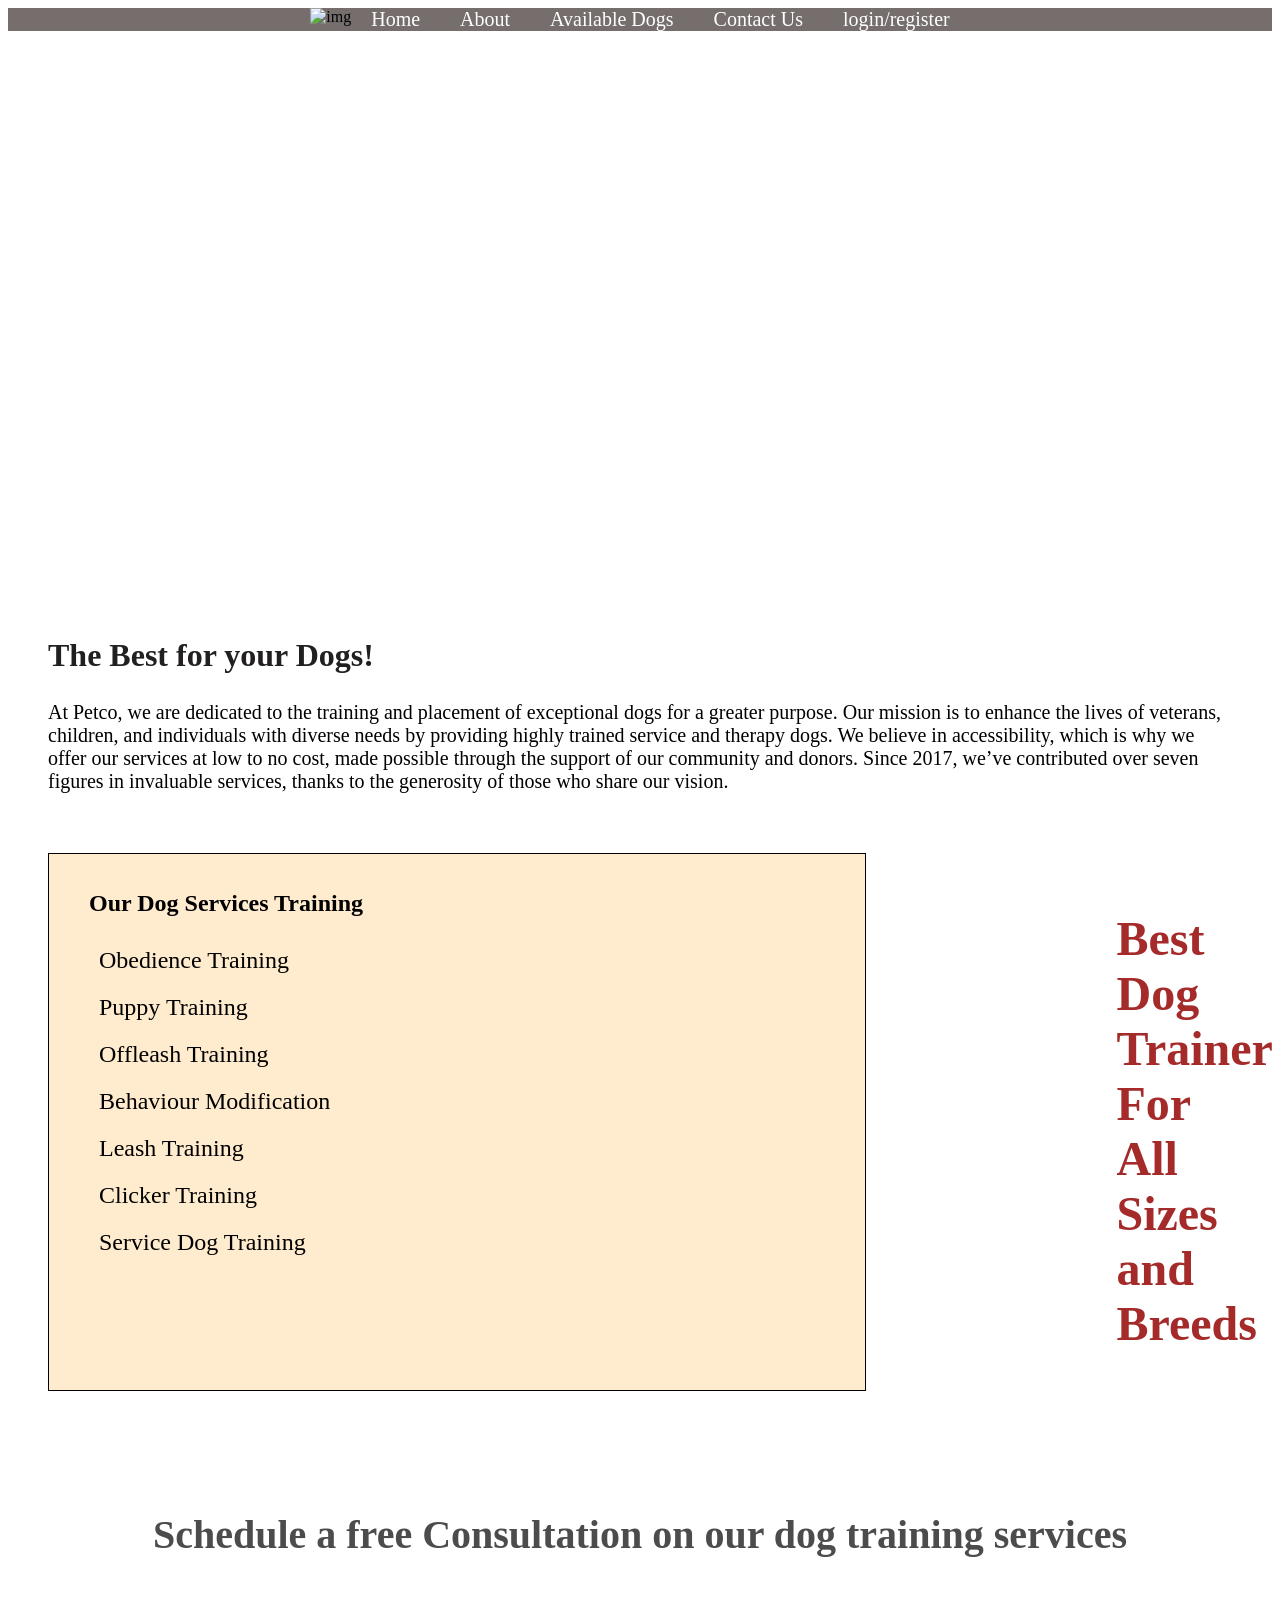
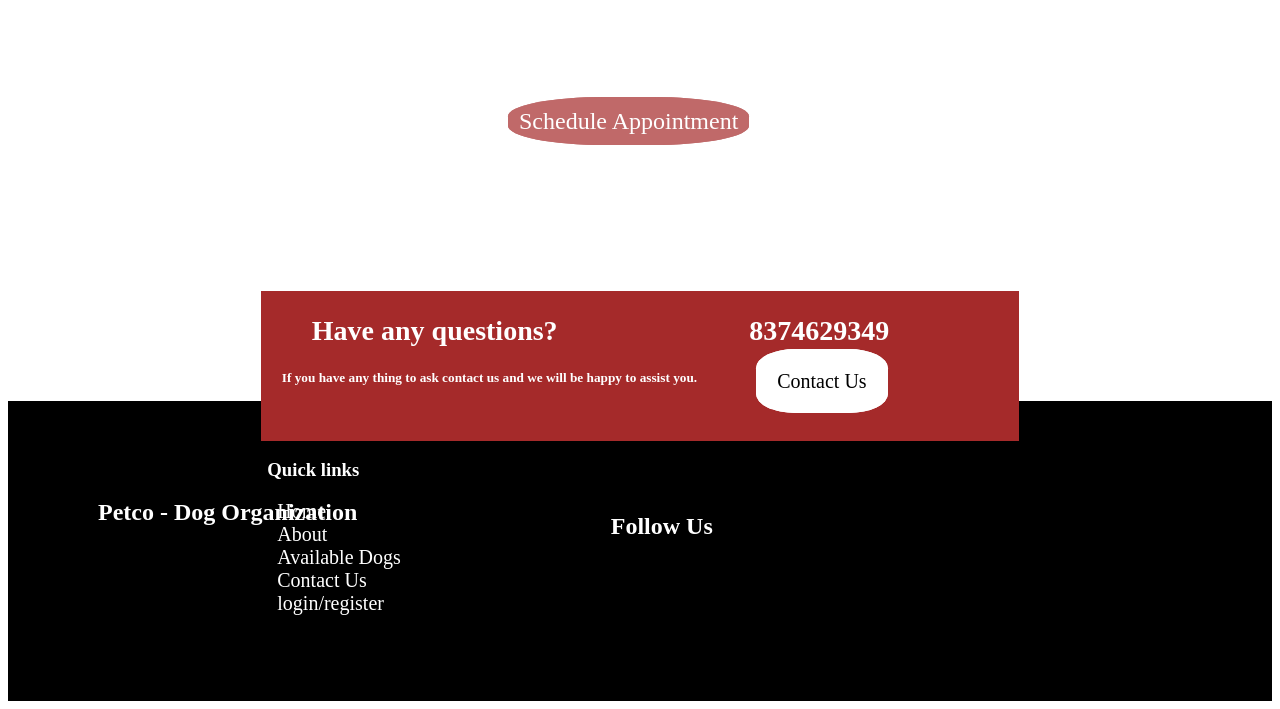
==== index.html @ 8c5b2b40 "Add files via upload" ====
<!DOCTYPE html>
<html lang="en">
<head>
    <meta charset="UTF-8">
    <meta name="viewport" content="width=device-width, initial-scale=1.0">
    <title>Petco</title>
    <link rel="stylesheet" href="main.css">
    <script src="https://kit.fontawesome.com/15caf1c36b.js" crossorigin="anonymous"></script>
</head>
<body>
    <img id="logo2" width="80px" src="media/images/dog_logo-removebg-preview.png" alt="img">
    <input type="checkbox" id="check1" hidden>
    <label id="label1" for="check1"><i class="fa fa-bars"></i></label>
    <ul class="nav">
        <li ><img id="logo" src="media/images/dog_logo-removebg-preview.png" alt="img"></li>
        <li><a href="#">Home</a></li>
        <li><a href="about.html">About</a></li>
        <li><a href="availabledogs.html">Available Dogs</a></li>
        <li><a href="Contactform.html">Contact Us</a></li>
        <li><a href="login.html">login/register</a></li>
    </ul>
    <div class="main1">
       <h4>UNIQUE AND ORIGINAL</h4>
       <p>Find something Extraordinary for your animal friend</p>
       
    </div>
    <article class="hero">
        <div id="i1">
        <img id ="kutta" src="https://lovemydog.com/wp-content/uploads/2023/07/dog-P228UWM-527x440.jpg" alt="">
        </div>
        <div id="i2">
            <h2>The Best for your Dogs!</h2>
            <p>At Petco, we are dedicated to the training and placement of exceptional dogs for a greater purpose. Our mission is to enhance the lives of veterans, children, and individuals with diverse needs by providing highly trained service and therapy dogs. We believe in accessibility, which is why we offer our services at low to no cost, made possible through the support of our community and donors. Since 2017, we’ve contributed over seven figures in invaluable services, thanks to the generosity of those who share our vision. </p>
        </div>

    </article>
    <article class="dt">
        <div class="d1">
            <ul>
                <h2>Our Dog Services Training</h2>
                <li>Obedience Training</li>
                <li>Puppy Training</li>
                <li>Offleash Training</li>
                <li>Behaviour Modification</li>
                <li>Leash Training</li>
                <li>Clicker Training</li>
                <li>Service Dog Training</li>
            </ul>
        </div>
        <div>
            <img src="media/images/dt.jpg" alt="">
            <h1>Best Dog Trainer For <br>All Sizes and Breeds</h1>
        </div>
    </article>
    <section class="ct">
        <div>Schedule a free Consultation on our dog training services</div>
        <a href="#">Schedule Appointment</a>
    </section>

    <article class="zt">
        <div>
            <h2>Have any questions?</h2>
            <h5>If you have any thing to ask contact us and we will be happy to assist you.</h5>
        </div>
        <div>
            <h2>8374629349</h2>
            <a href="Contactform.html">Contact Us</a>
        </div>
    </article>

    <article class="footer">
        <div>
            <img src="media/images/dog_logo-removebg-preview.png" alt="">
            <h2>Petco - Dog Organization</h2>
        </div>
        <div>
            <ul>
                <h3>Quick links</h3>
                <li><a href="#">Home</a></li>
                <li><a href="#">About</a></li>
                <li><a href="#">Available Dogs</a></li>
                <li><a href="#">Contact Us</a></li>
                <li><a href="#">login/register</a></li>
            </ul>
        </div>
        <div>
            <h4>Follow Us</h4><br>
            <i class="fa-brands fa-facebook"></i>
            <i class="fa-brands fa-instagram"></i>
            <i class="fa-brands fa-youtube"></i>

        </div>
    </article>
</body>
</html>
---- main.css ----
html{
    overflow-x: hidden;
}
@media(max-width: 431px) {
    html{
        overflow-x: hidden;
    }
    
}

#logo{
    width: 10%;
    
}

.nav{
    display: flex;
    justify-content: center;
    background-color: rgb(118, 109, 109);
    padding: 0%;
    margin: 0px;
    position: sticky;
    top: 0px;
     
}
.nav li{
    list-style-type: none;
    
}
.nav li a{
    text-decoration: none;
    color: white;
    margin-top: 10px;
    padding: 20px;
    font-size: 20px;

}

#logo2{
    display: none;
}
#label1{
    display: none;
    font-size: 50px;
    float: right;
    margin-top: -70px;
    margin-right: 20px;
}
/* ======================1064px============== */
@media(max-width:1050px){
    .nav{
        right: -300px;
        overflow-x: hidden !important;
        display: block;
        position: absolute;

    }
    #logo2{
        display: block;
    }
    #label1{
        display: block;
    }

    #logo{
        display: none;
    }

    #check1:checked~ .nav{
        right: -30px;
        top: 90px;
        z-index: 999999;
        padding: 20px;
        width: 100%;
        transition: right 2s;
    }
}
/* ==========for780px================ */
@media(max-width:781px){
    .nav{
        right: -400px;
        overflow-x: hidden !important;
        display: block;
        position: absolute;

    }
    #logo2{
        display: block;
    }
    #label1{
        display: block;
    }

    #logo{
        display: none;
    }

    #check1:checked~ .nav{
        right: -30px;
        top: 90px;
        z-index: 999999;
        padding: 20px;
        width: 100%;
        transition: right 2s;
    }
}

/* ==================media navbar================= */

@media(max-width:431px){
    .nav{
        right: -300px;
        overflow-x: hidden !important;
        display: block;
        position: absolute;

    }
    #logo2{
        display: block;
    }
    #label1{
        display: block;
    }

    #logo{
        display: none;
    }

    #check1:checked~ .nav{
        right: -30px;
        top: 90px;
        z-index: 999999;
        padding: 20px;
        width: 100%;
        transition: right 2s;
    }
}



/* ================================================================ */
.main1{
    background-image: url(media/images/dog1.jpg);
    height: 500px;
    width: 100%;
    background-size: cover;
    margin-top: 0px;
}
.main1 h4{
    color: white;
    font-size: 30px;
    position: relative;
    top: 100px;
    left: 30px;
}
.main1 p{
    color: white;
    font-size: 26px;
    position: relative;
    top: 90px;
    left: 30px;
}

@media(max-width:1065px){
    .main1{
     margin-top: 0px;
        height: 450px;
        width: 100%;
        
    }

    .main1 p{
    
        font-size: 20px;
      
    }
}
@media(max-width:431px){
    .main1{
     
        height: 250px;
        width: 100%;
        margin-top: 0px;
        
    }

    .main1 p{
    
        font-size: 16px;
      
    }
}
/* ==========780px============ */
@media(max-width:781px){
    .main1{
     margin-top: 0px;
        height: 450px;
        width: 100%;
        
    }

    .main1 p{
    
        font-size: 20px;
      
    }
}

/* ============================================================= */
.hero{
    display: flex;
    padding: 40px;
}

.hero h2{
    color: rgb(33, 31, 31);
    font-size: 32px;
}
.hero img{
    width: 550px;
    margin-left: auto;
}


.hero div p{
    font-size: 20px;
}


@media(max-width:431px){
    .hero{
        display: block;
        padding: 0px;

    }
    
    #i1{
        align-items: center;
        justify-content: center;
        /* background-color: aquamarine; */
    }
    #kutta {
        width: 70%;
        height: auto;
        margin: 5;

    }
}
/* ============780px===================== */
@media(max-width:781px){
    .hero{
        display: block;
        padding: 20px;
    }
    .hero img{
        margin-left: 20%;
        width: 400px;
    }
}


/* =========================================================================== */
.dt div ul li{
    list-style-type: none;
    font-size: 24px;
    padding: 10px;
}
.dt div ul li:hover{
    background-color: lightgray;
    width: 240px;
    padding: auto;
}
.dt{
    display: flex;
    justify-content: center;
}
.d1{
    display: grid;
    grid-template-columns: auto;
    width: 200%;
    border: 1px solid black;
    margin-left: 40px;
    background-color: blanchedalmond;
    /* box-shadow: 1px 1px 1px black; */
}
.dt div img{
    width: 50%;
    height:auto;
    margin-left: 250px;
}
.dt div h1{
    margin-left: 250px;
    color: brown;
    font-size: 48px;
}


@media(max-width:431px){
    .dt{
        display: block;
        justify-content: center;
    }

    .dt div img{
        width: 90%;
        height:auto;
        margin-top: 10px;
        margin-left: 10px;
    }
    .dt div h1{
        margin-left: 10px;
        color: brown;
        font-size: 48px;
    }
    .d1{
       
        width: 80%;
        border: 1px solid black;
        margin-left: 40px;
        background-color: blanchedalmond;
        /* box-shadow: 1px 1px 1px black; */
    }
}
/* ==========780px================ */
@media(max-width:781px){
    .dt{
        display: block;
        justify-content: center;
    }

    .dt div img{
        width: 80%;
        height:auto;
        margin-top: 10px;
        margin-left: 60px;
    }
    .dt div h1{
        margin-left: 90px;
        color: brown;
        font-size: 44px;
    }
    .d1{
       
        width: 60%;
        border: 1px solid black;
        margin-left: 20%;
        background-color: blanchedalmond;
        /* box-shadow: 1px 1px 1px black; */
    }
}

/* ================================================================================== */
.ct{
    margin-top: 20px;
    background-image: url(media/images/dog3.jpg);
    background-size: cover;
    height: 500px;
    width: 100%;
    opacity: 70%;
    margin-bottom: -20px;
}
.ct div{
    text-align: center;
    opacity: 100%;
    font-size: 40px;
    font-weight: 600;
    position: relative;
    top: 100px;
    color: black;
}
.ct a{
    text-decoration: none;
    color: white;
    font-size: 24px;
    width: 20px;
    height: 40px;
    border: 1px solid brown;
    border-radius: 40%;
    padding: 10px;
    position: relative;
    top: 250px;
    left: 500px;
    background-color: brown;
}
.ct a:hover{
    background-color: black;
}

/* ================780px==================== */

@media(max-width:781px){
    .ct a{
    text-decoration: none;
    color: white;
    font-size: 32px;
    width: 20px;
    height: 40px;
    border: 1px solid brown;
    border-radius: 40%;
    padding: 10px;
    position: relative;
    top: 250px;
    left: 280px;
    background-color: brown;
    }
    .ct a:hover{
        background-color: black;
    }
    .ct{
        margin-top: 20px;
        background-image: url(media/images/dog3.jpg);
        width: auto;
        /* background-size: cover; */
        /* height: 500px; */
        /* width: 100%; */
        opacity: 70%;
        margin-bottom: -20px;  
    }
    .ct div{
        text-align: center;
        opacity: 100%;
        font-size: 34px;
        font-weight: 600;
        position: relative;
        top: 100px;
        color: black;
    }
}
@media(max-width:431px){
    .ct a{
    text-decoration: none;
    color: white;
    font-size: 24px;
    width: 20px;
    height: 40px;
    border: 1px solid brown;
    border-radius: 40%;
    padding: 10px;
    position: relative;
    top: 250px;
    left: 80px;
    background-color: brown;
    }
    .ct a:hover{
        background-color: black;
    }
    .ct{
        margin-top: 20px;
        background-image: url(media/images/dog3.jpg);
        background-size: cover;
        /* height: 500px; */
        /* width: 100%; */
        opacity: 70%;
        margin-bottom: -20px;  
    }
}
/* ============================ */
.zt{
    display: flex;
    /* align-items: center; */
    width: 60%;
    height: 150px;
    background-color: brown;
    z-index: 1;
    position: relative;
    left: 20%;
    margin-bottom: 0px;
    padding-bottom: 0px;
}
.zt div{
    padding: 1px;
}
.zt h2{
    color: white;
    font-size: 28px;
    margin-left: 50px;
}
.zt h5{
    color: white;
    margin-left: 20px;
    padding: 0%;
    /* display: none; */
}
.zt a{
    text-decoration: none;
    color: black;
    margin-left: 30%;
    margin-top:70%;
    font-size: 20px;
    border: 1px solid white;
    background-color: white;
    border-radius: 30%;
    padding: 20px;
}
.zt a:hover{
    background-color: aqua;
    color: white;
}

@media(max-width: 781px) {
    .zt{
      /* display: flex; */
    /* align-items: center; */
    /* width: 80%;
    height: 100px; */
    padding-top: 10px;
    background-color: brown;
    z-index: 1;
   
    }   
    .zt h2{
        color: white;
        font-size: 20px;
        margin-left: 20px;
        padding: 10px;
    }
    .zt h5{
        margin-left: 10px;
        padding: 10px;
    }
    .zt a{
        text-decoration: none;
        color: black;
        margin-left: -1%;
        margin-top: 80%;
        font-size: 16px;
        border: 1px solid white;
        background-color: white;
        border-radius: 30%;
        padding: 10px;
    }
    .zt a:hover{
        background-color: aqua;
        color: white;
    }
    
}
@media(max-width: 431px) {
    .zt{
      /* display: flex; */
    /* align-items: center; */
    /* width: 80%;
    height: 100px; */
    padding-top: 10px;
    background-color: brown;
    z-index: 1;
    width: 80%;
    position: relative;
    left: 10%;
   
    }
    .zt h2{
        color: white;
        font-size: 20px;
        margin-left: 20px;
        
    }
    .zt h5{
        /* color: white;
        margin-left: 20px; */
        display: none;
    }
    .zt a{
        text-decoration: none;
        color: black;
        margin-left: -30%;
        margin-top: 100%;
        font-size: 16px;
        border: 1px solid white;
        background-color: white;
        border-radius: 30%;
        padding: 10px;
    }
    .zt a:hover{
        background-color: aqua;
        color: white;
    }
    
}
/* ====================================================== */
.footer{
    margin-top: -40px;
    background-color: black;
    display: flex;
    height: 300px;
    /* z-index: 99909; */
}
.footer img{
    width: 30%;
    position: relative;
    top: 80px;
    left: 100px;
}
.footer h2{
    color: white;
    position: relative;
    top: 60px;
    left:90px ;
}
.footer ul{
    position: relative;
    left: -40px;
    top: 40px;
}
.footer ul li{
    list-style-type: none;
    position: relative;
    left: -30px;
    
}
.footer div ul h3{
    color: white;
}
.footer ul li a{
    text-decoration: none;
    color: white;
    font-size: 20px;
    padding: 20px;
    margin: 20px;
}
.footer div h4{
    font-size: 24px;
    color: white;
    position: relative;
    top: 80px;
    left: 100px;
}
.footer div i{
    color: white;
    /* width: 30%; */
    padding: 10px;
    position: relative;
    left: 90px;
    top: 50px;
}
@media(max-width:781px){
    .footer{
        /* margin-top: -40px; */
    background-color: black;
    padding-top: 20px;
    display: block;
   
    height: 800px; 
    }
    .footer h2{
        color: white;
        position: relative;
        top: -100px;
        left: 360px ;
    }
    .footer ul{
        position: relative;
        left: -40px;
        top: 40px;
    }
    .footer ul li{
        list-style-type: none;
        /* position: relative;
        left: -30px; */
        
    }
    .footer div ul h3{
        color: white;
        margin-left: -40%;
    }
    .footer ul li a{
        text-decoration: none;
        color: white;
        font-size: 16px;
        padding: 1px;
        margin: 1px;
    }
    footer div h4{
       display: none;
    }
    .footer div i{
       display: none;
    }
}
@media(max-width:431px){
    /* html{
        overflow-x: hidden;
    } */
    .footer{
        /* margin-top: -40px; */
    background-color: black;
    padding-top: 20px;
    display: block;
    height: 600px; 
    }
    .footer h2{
        color: white;
        position: relative;
        top: 60px;
        left:40px ;
    }
    
    .footer ul{ 
        display: none;
        /* position: relative;
        left: -40px;
        top: 40px; */
     }
    
    .footer div ul h3{
        color: white;
        margin-left: -40%;
        display: none;
    }
    .footer ul li a{
        text-decoration: none;
        color: white;
        font-size: 16px;
        padding: 1px;
        margin: 1px;
    }
    .footer div h4{
       display: none;
       
    }
    .footer div i{
       display: none;
    }
}

/* ========================================= */

/* =========ABOUT PAGE CSS========== */


.main2{
    background-image: url(media/images/dog_about.jpg);
    height: 400px;
    width: 100%;
    background-size: cover;
}
.main2 h2{
    color: white;
    font-size: 48px;
    position: relative;
    top: 60px;
    left: 60px;
}
.main2 h4{
    font-size: 20px;
    color: white;
    position: relative;
    left: 70px;
    top: 130px;
}
.mid h1{
    font-weight: 900;
    font-size: 48px;
}
.mid p{
    font-size: 24px;
}
.mid div{
    padding: 40px;
}
.icon{
    position: absolute;
    top: 60%;
    left: 60%;
}
.dogs h1{
    font-size: 48px;
    font-weight: 900;
}
.grid3 div {
    display: grid;
    grid-template-columns: auto auto auto;
}
.grid3 div img:hover{
    width: 65%;
}
.grid3 div img{
   width: 60%;
   padding: 10px;
   margin-left: 20%;
   margin-right: 20%;
   border: 1px solid saddlebrown;
   background-color: bisque;
}
.grid3 div{
    border: 0.5px solid beige;
    /* margin: 20px; */
    justify-content: center;
    /* width: 40%; */
}
#i5{
    height: 60%;
    margin-top: 20px;
}
#i6{
    margin-top: 15px;
}
#i4{
    height: 60%;
    margin-top: 20px;
}
#i8{
    height: 75%;
}
#i9{
    height: 70%;
}
#i11{
    height: 75%;
}


#n1{
    /* background-color: black; */
    font-size: 24px;
    position: absolute;
    left: 15%;
    top: 65%;
    margin-right: 0%;
}
#n2{
    /* background-color: black; */
    font-size: 24px;
    position: absolute;
    left: 49%;
    top: 65%;
    margin-right: 0%;
}
#n3{
    font-size: 24px;
    position: absolute;
    left: 81%;
    top: 61%;
}
#n4{
    font-size: 24px;
    position: absolute;
    left: 15%;
    top: 109%;
}
#n5{
    font-size: 24px;
    position: absolute;
    left: 47%;
    top: 109%;
}
#n6{
    font-size: 24px;
    position: absolute;
    left: 80%;
    top: 109%;
}
#n7{
    font-size: 24px;
    position: absolute;
    left: 12%;
    top: 158%;
}
#n8{
    font-size: 24px;
    position: absolute;
    left: 45%;
    top: 158%;
}
#n9{
    font-size: 24px;
    position: absolute;
    left: 82%;
    top: 158%;
}
#n10{
    font-size: 24px;
    position: absolute;
    left: 14%;
    top: 200%;
}
#n11{
    font-size: 24px;
    position: absolute;
    left: 46%;
    top: 200%;
}
#n12{
    font-size: 24px;
    position: absolute;
    left: 82%;
    top: 200%;
}
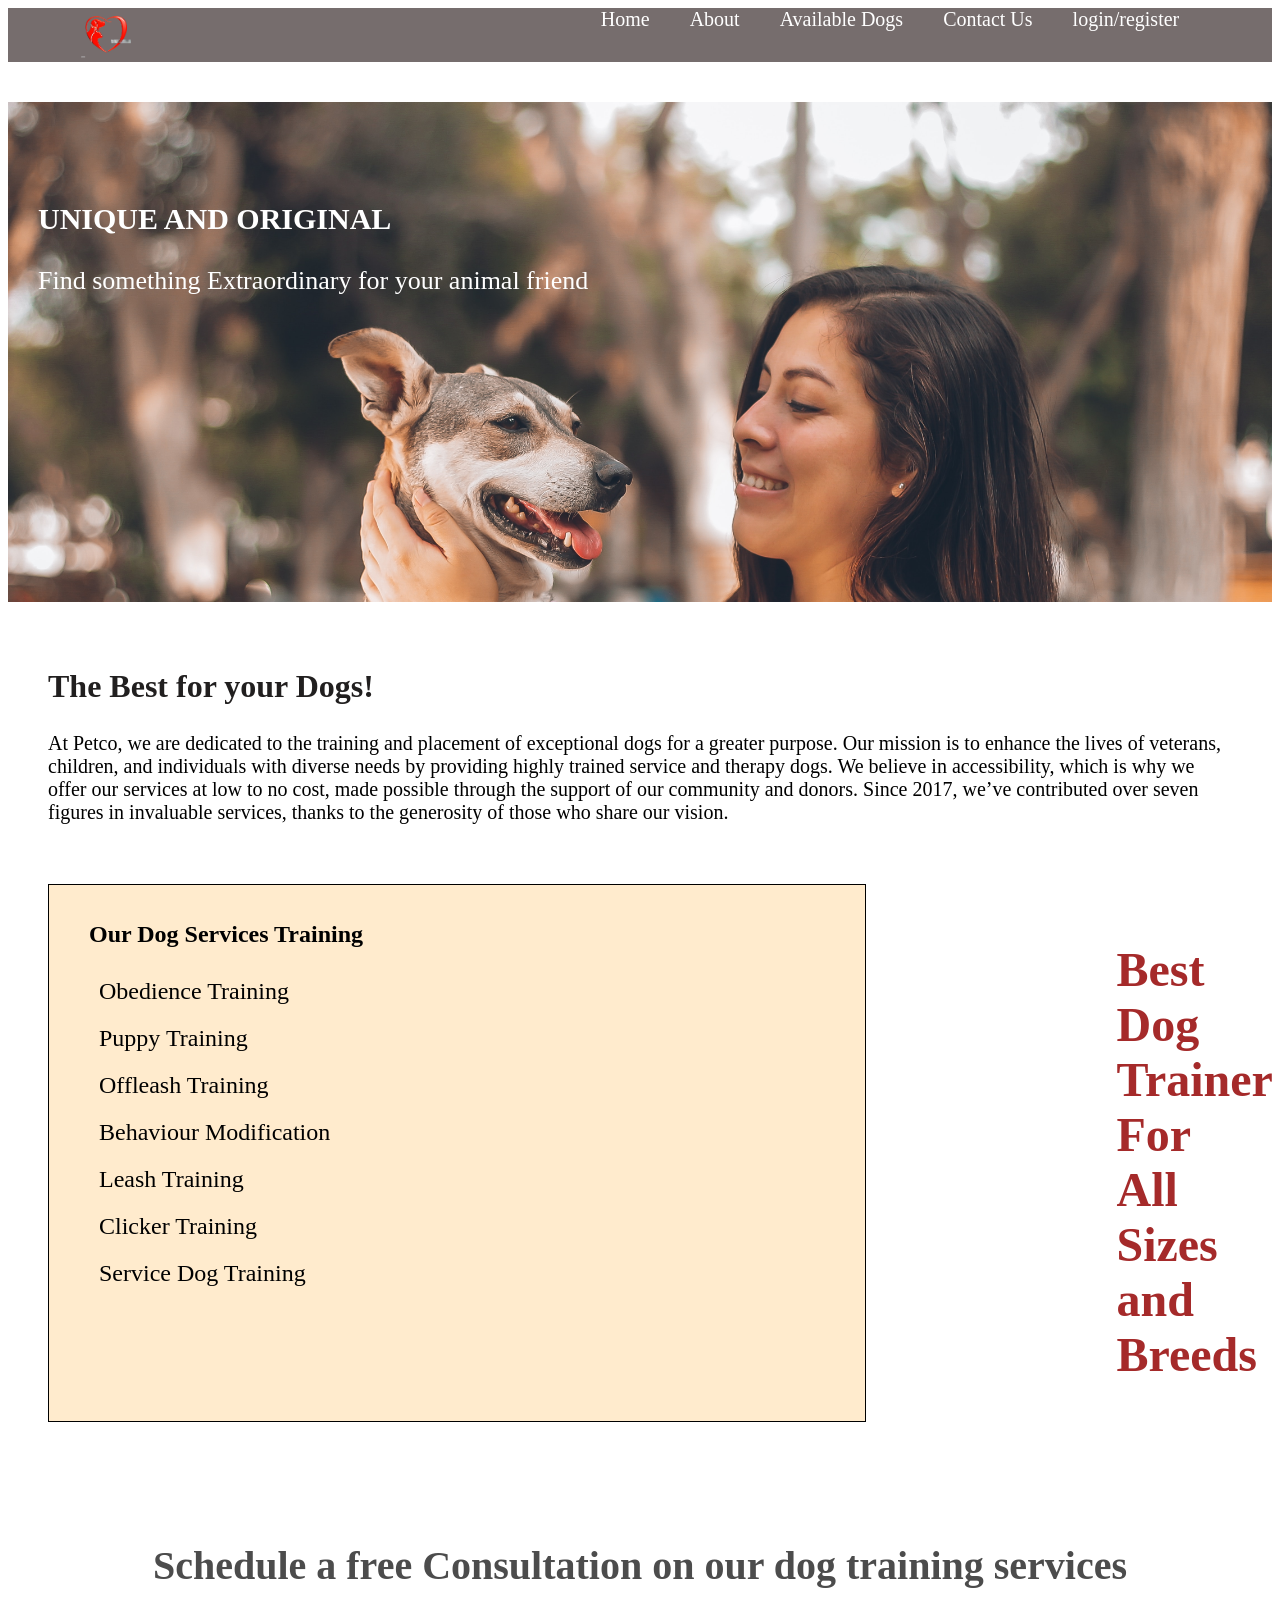
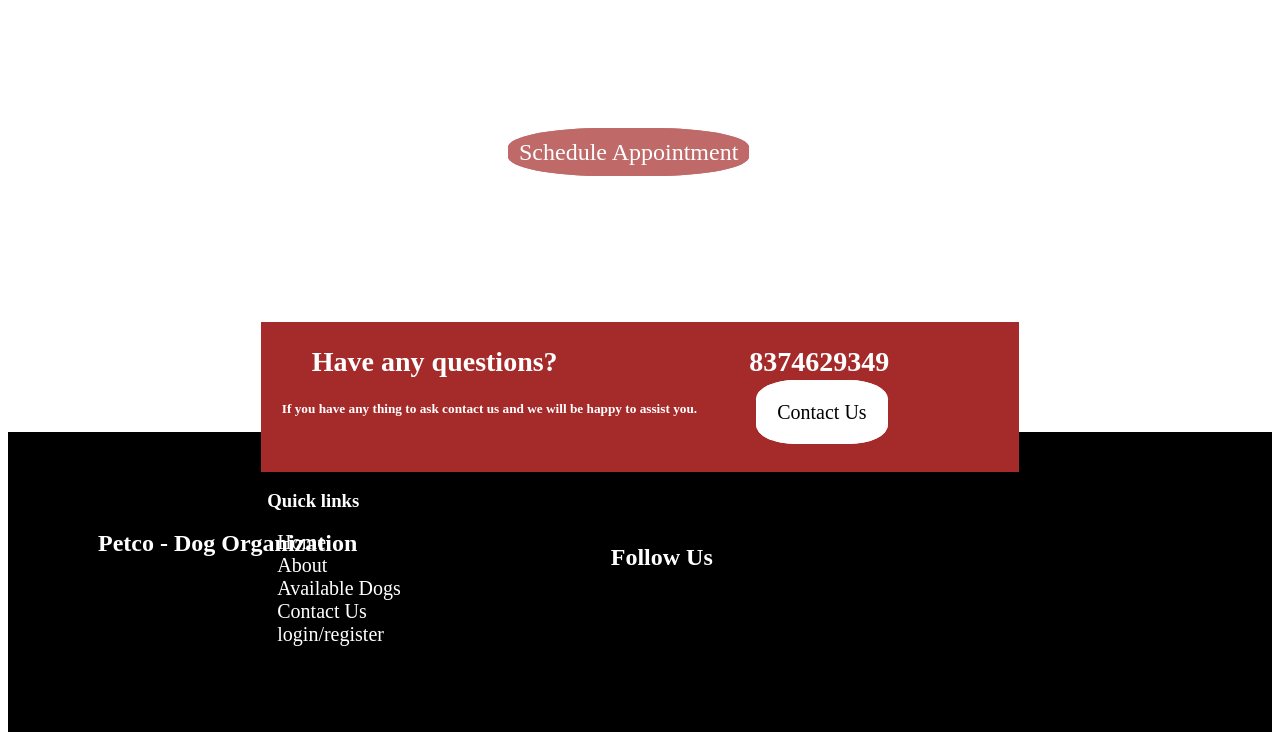
==== commit dd3637cd: "Update index.html" ====
--- a/index.html
+++ b/index.html
@@ -8,11 +8,11 @@
     <script src="https://kit.fontawesome.com/15caf1c36b.js" crossorigin="anonymous"></script>
 </head>
 <body>
-    <img id="logo2" width="80px" src="media/images/dog_logo-removebg-preview.png" alt="img">
+    <img id="logo2" width="80px" src="dog_logo-removebg-preview.png" alt="img">
     <input type="checkbox" id="check1" hidden>
     <label id="label1" for="check1"><i class="fa fa-bars"></i></label>
     <ul class="nav">
-        <li ><img id="logo" src="media/images/dog_logo-removebg-preview.png" alt="img"></li>
+        <li ><img id="logo" src="dog_logo-removebg-preview.png" alt="img"></li>
         <li><a href="#">Home</a></li>
         <li><a href="about.html">About</a></li>
         <li><a href="availabledogs.html">Available Dogs</a></li>
@@ -92,4 +92,4 @@
         </div>
     </article>
 </body>
-</html>+</html>
--- a/main.css
+++ b/main.css
@@ -140,7 +140,7 @@
 
 /* ================================================================ */
 .main1{
-    background-image: url(media/images/dog1.jpg);
+    background-image: url(dog1.jpg);
     height: 500px;
     width: 100%;
     background-size: cover;
@@ -885,4 +885,4 @@
     position: absolute;
     left: 82%;
     top: 200%;
-}+}
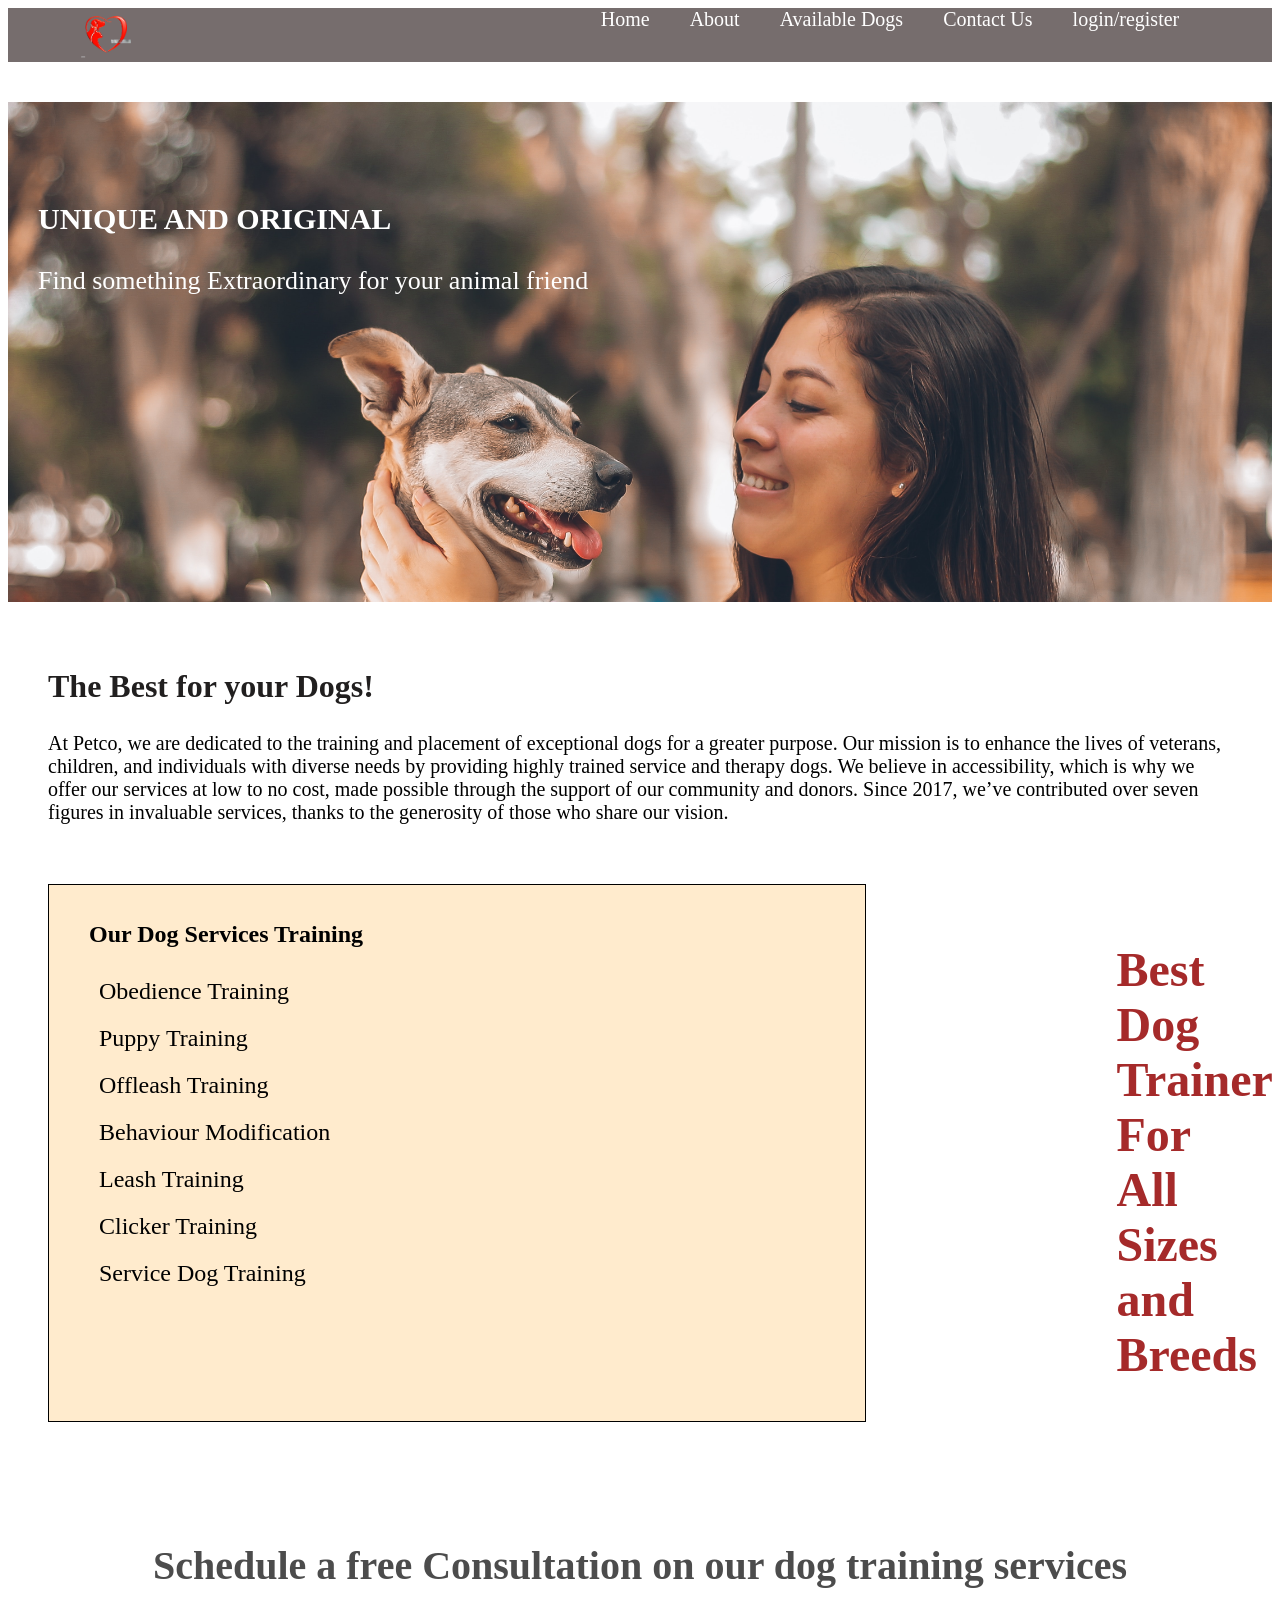
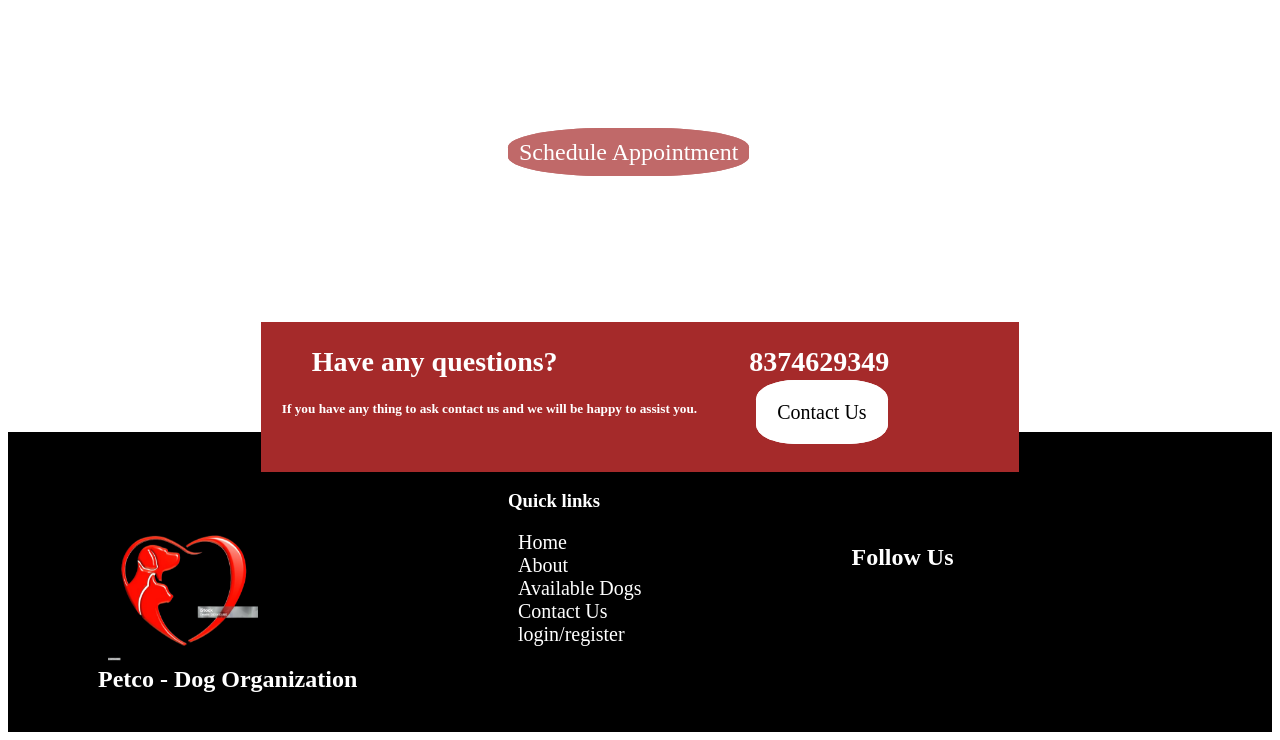
==== commit 0415dd67: "Update index.html" ====
--- a/index.html
+++ b/index.html
@@ -70,7 +70,7 @@
 
     <article class="footer">
         <div>
-            <img src="media/images/dog_logo-removebg-preview.png" alt="">
+            <img src="dog_logo-removebg-preview.png" alt="">
             <h2>Petco - Dog Organization</h2>
         </div>
         <div>
--- a/main.css
+++ b/main.css
@@ -729,7 +729,7 @@
 
 
 .main2{
-    background-image: url(media/images/dog_about.jpg);
+    background-image: url(dog_about.jpg);
     height: 400px;
     width: 100%;
     background-size: cover;
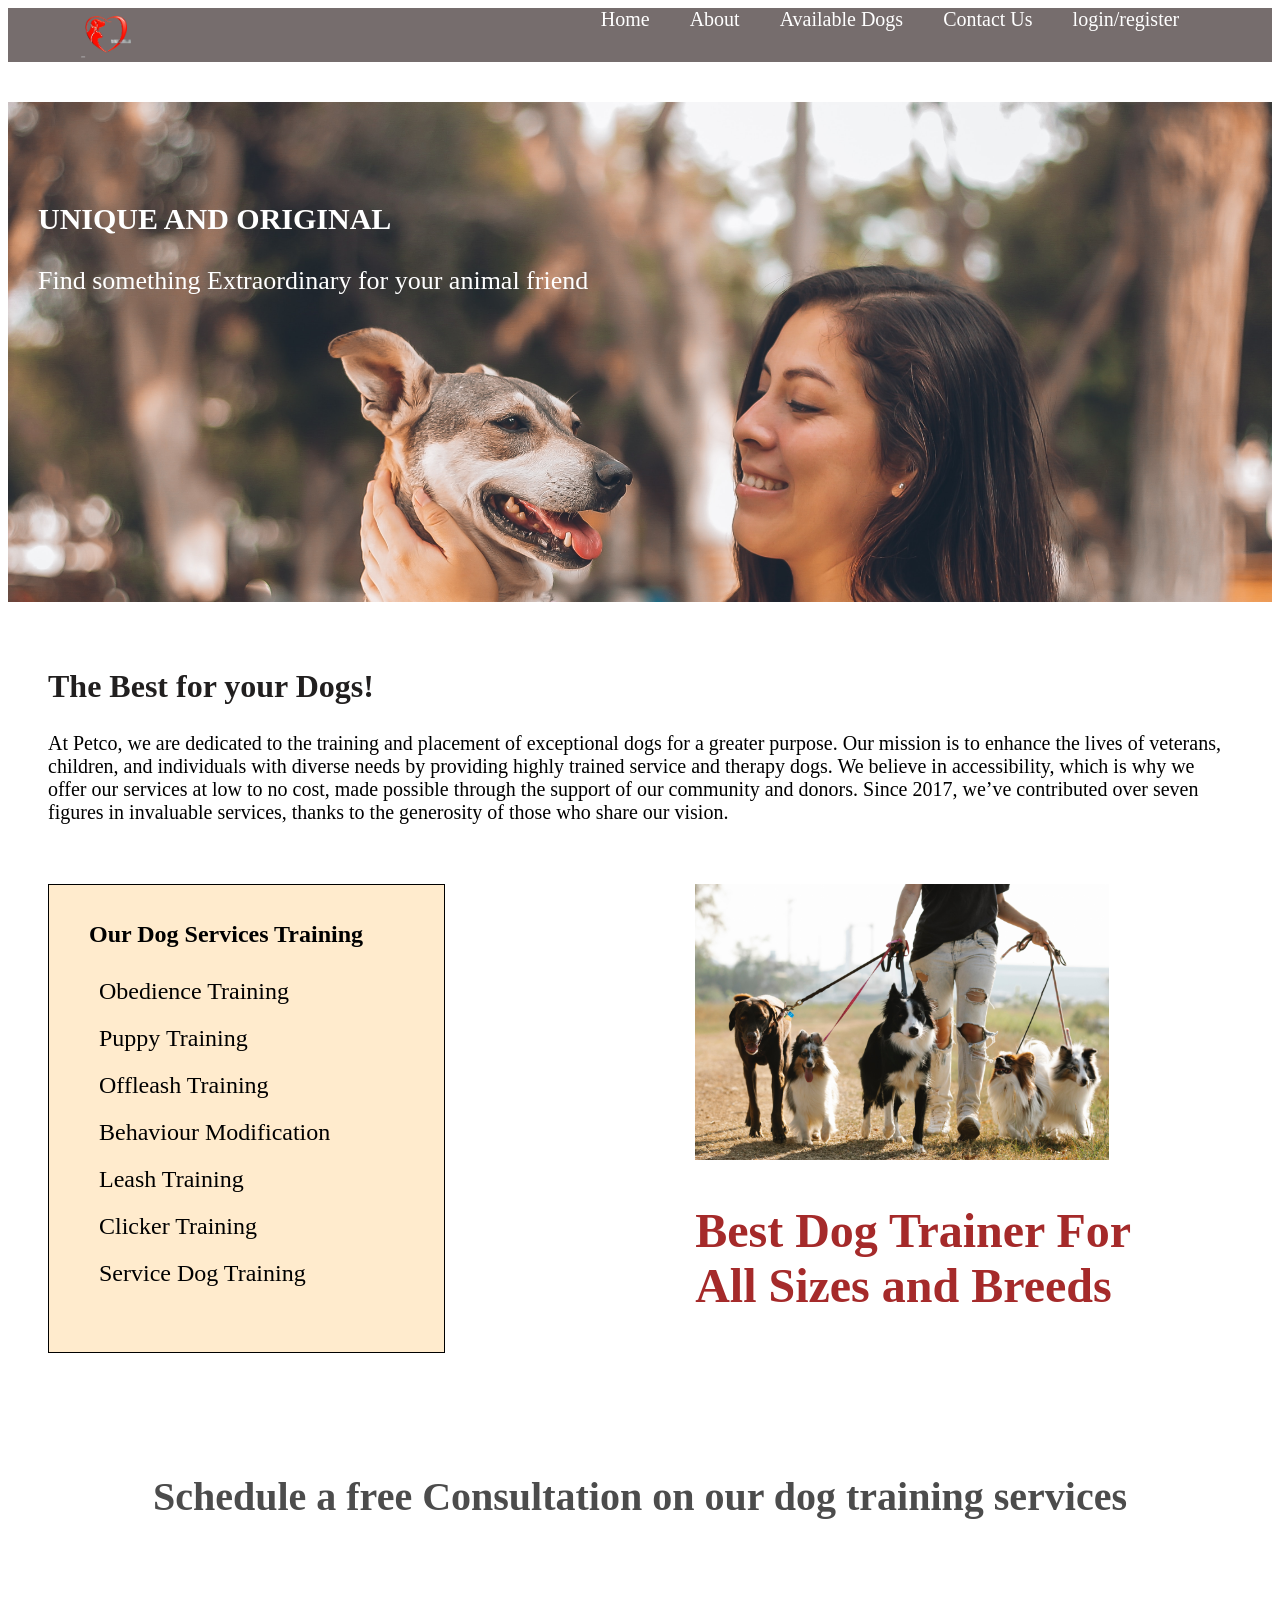
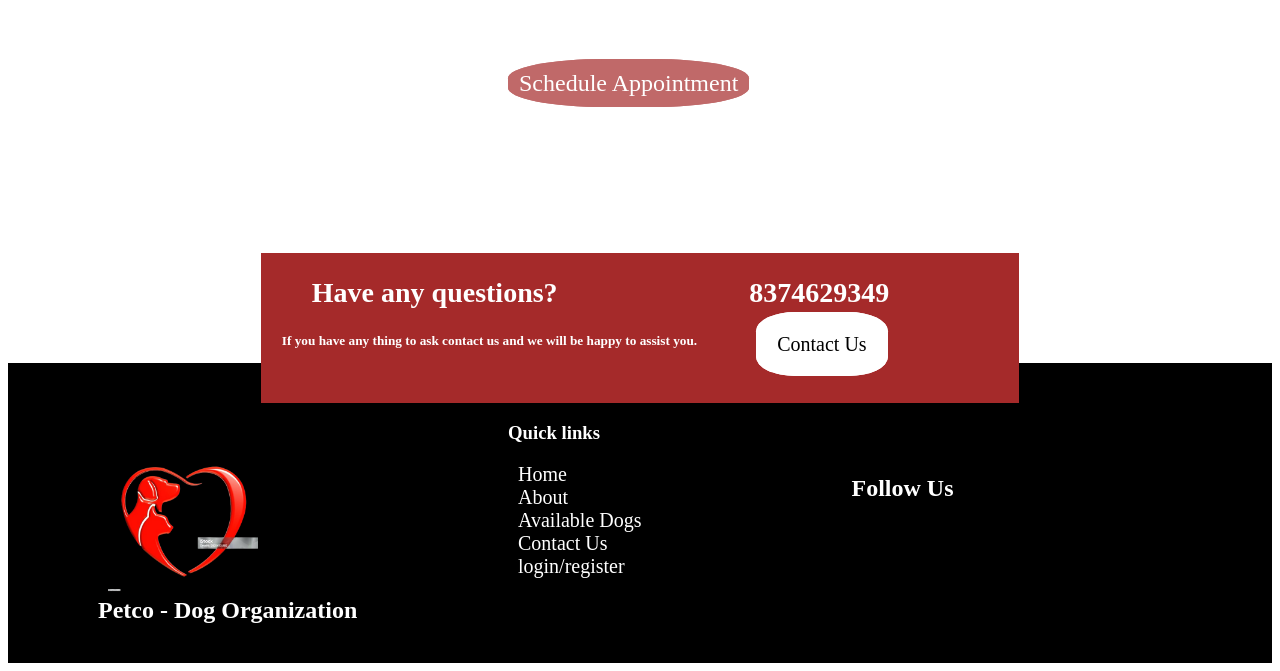
==== commit 75cdd865: "Update index.html" ====
--- a/index.html
+++ b/index.html
@@ -48,7 +48,7 @@
             </ul>
         </div>
         <div>
-            <img src="media/images/dt.jpg" alt="">
+            <img src="dt.jpg" alt="">
             <h1>Best Dog Trainer For <br>All Sizes and Breeds</h1>
         </div>
     </article>
